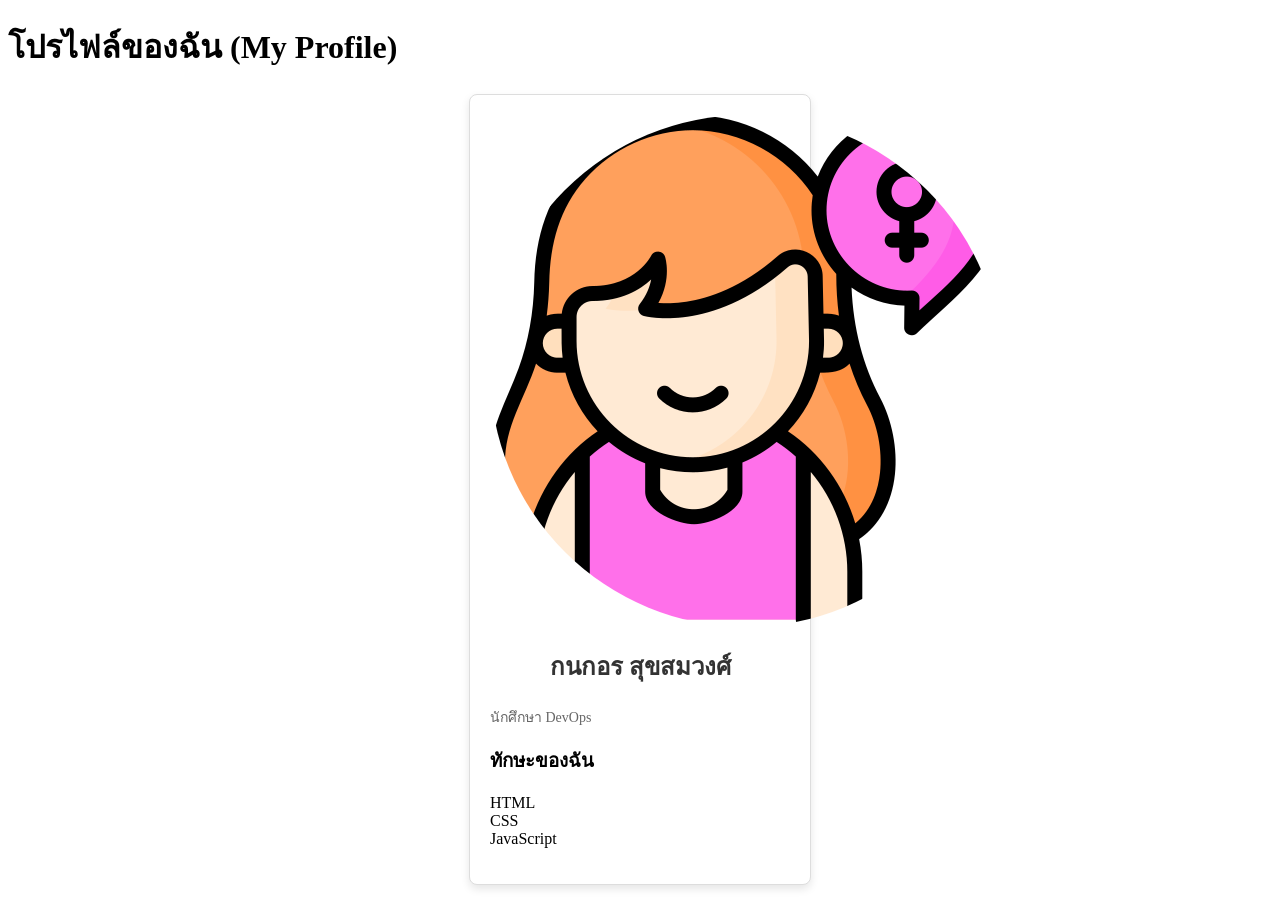
==== index.html @ c935ae17 "test1" ====
<!DOCTYPE html>
<html lang="th">
<head>
   
  <meta charset="UTF-8">
  <meta name="viewport" content="width=device-width, initial-scale=1.0">
  <title>โปรไฟล์ของฉัน</title>

  <link rel="stylesheet" href="style.css">
  
  <meta charset="UTF-8">
  <meta name="viewport" content="width=device-width, initial-scale=1.0">
  <title>โปรไฟล์ของฉัน</title>

  </head>
<body>

  <header>
    <h1>โปรไฟล์ของฉัน (My Profile)</h1>
  </header>

  <main>
    <section class="card">
      <img src="gender_3066802.png" alt="รูปโปรไฟล์ตัวอย่าง">
      <h2 id="profile-name">กนกอร สุขสมวงศ์</h2>
      <p class="bio">นักศึกษา DevOps</p>

      <h3>ทักษะของฉัน</h3>
      <ul>
        <li>HTML</li>
        <li>CSS</li>
        <li>JavaScript</li>
      </ul>
    </section>
  </main>

</body>
</html>
---- style.css ----
/* ภารกิจที่ 2: จัดสไตล์ <body> */
body {
  background-color: papayawhip
  font-family: Arial, sans-serif;
}

/* ภารกิจที่ 3: จัดสไตล์ .card */
.card {
  width: 300px;
  background-color: #ffffff;
  border: 1px solid #dddddd;
  box-shadow: 0 4px 8px rgba(0,0,0,0.1);
  margin: 20px auto;
  padding: 20px;
  border-radius: 8px;
}

/* ภารกิจที่ 4: จัดสไตล์รูปภาพ <img> */
.card img {
  border-radius: 50%;
  display: block;
  margin: 0 auto 15px;
}

/* ภารกิจที่ 5: จัดสไตล์ชื่อ #profile-name */
#profile-name {
  color: #333333;
  text-align: center;
}

/* ภารกิจที่ 6: จัดสไตล์ .bio */
.bio {
  color: #666666;
  font-size: 14px;
}

/* ภารกิจที่ 7: จัดสไตล์ <ul> */
ul {
  list-style-type: none;
  padding-left: 0;
}
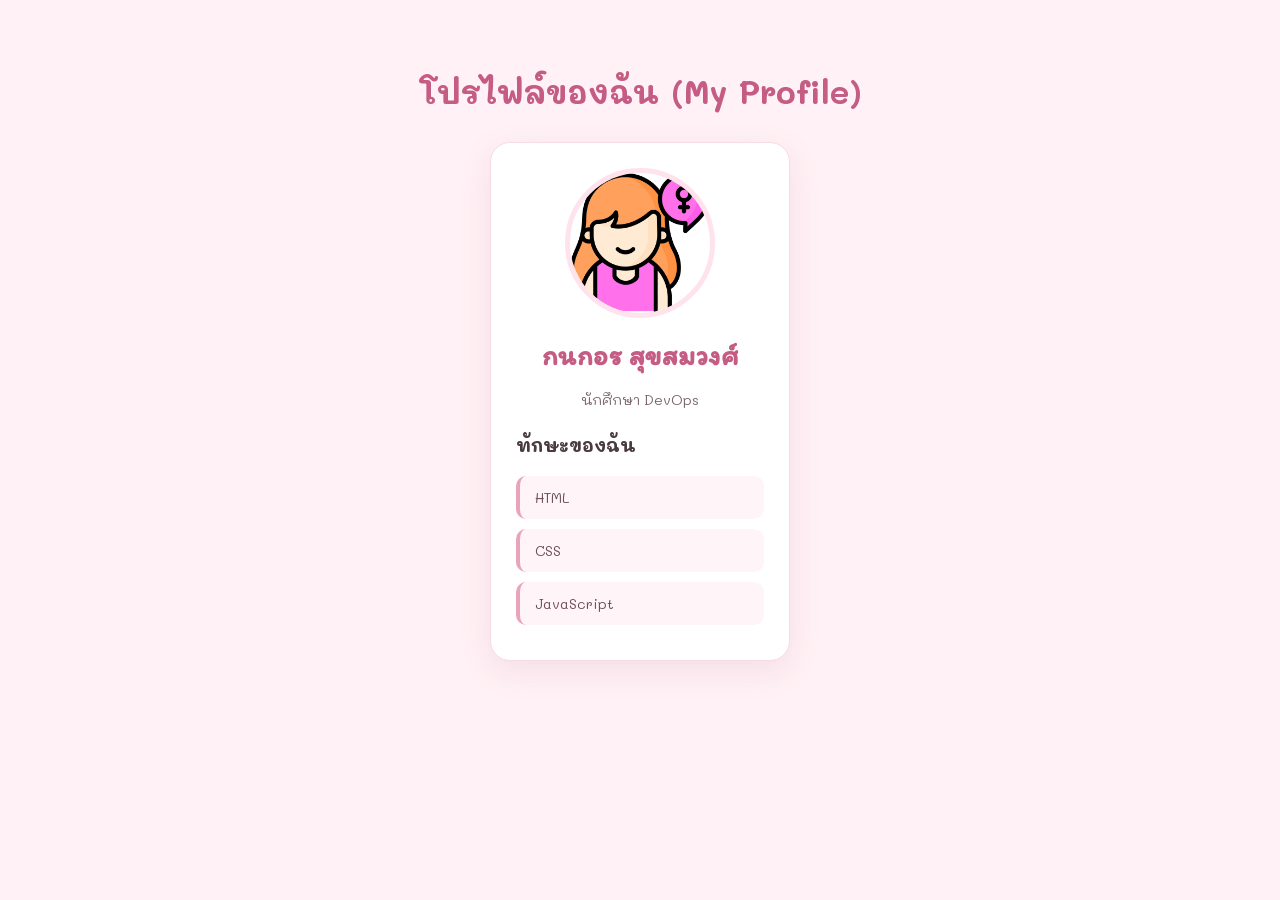
==== commit 3f8a0d51: "ตกแต่งงง" ====
--- a/index.html
+++ b/index.html
@@ -7,6 +7,9 @@
   <title>โปรไฟล์ของฉัน</title>
 
   <link rel="stylesheet" href="style.css">
+  <link rel="preconnect" href="https://fonts.googleapis.com">
+  <link rel="preconnect" href="https://fonts.gstatic.com" crossorigin>
+  <link href="https://fonts.googleapis.com/css2?family=Itim&family=Mali:wght@400;500;600;700&display=swap" rel="stylesheet">
   
   <meta charset="UTF-8">
   <meta name="viewport" content="width=device-width, initial-scale=1.0">
--- a/style.css
+++ b/style.css
@@ -1,41 +1,113 @@
+
 /* ภารกิจที่ 2: จัดสไตล์ <body> */
 body {
-  background-color: papayawhip
-  font-family: Arial, sans-serif;
+  background-color: #fff1f5;
+  font-family: "Arial", sans-serif;
+  color: #4a3b40;
+  margin: 0;
+  padding: 40px 20px;
+  min-height: 100vh;
+  box-sizing: border-box;
 }
 
 /* ภารกิจที่ 3: จัดสไตล์ .card */
 .card {
   width: 300px;
+  max-width: 100%;
   background-color: #ffffff;
-  border: 1px solid #dddddd;
-  box-shadow: 0 4px 8px rgba(0,0,0,0.1);
+  border: 1px solid #f5dce5;
+  box-shadow: 0 10px 30px rgba(180, 120, 145, 0.15);
   margin: 20px auto;
-  padding: 20px;
-  border-radius: 8px;
+  padding: 25px;
+  border-radius: 20px;
+  box-sizing: border-box;
+  transition: transform 0.3s ease, box-shadow 0.3s ease;
+}
+
+/* เอฟเฟกต์เมื่อเลื่อนเมาส์ไปบนการ์ด */
+.card:hover {
+  transform: translateY(-5px);
+  box-shadow: 0 15px 35px rgba(180, 120, 145, 0.22);
 }
 
 /* ภารกิจที่ 4: จัดสไตล์รูปภาพ <img> */
 .card img {
+  width: 140px;
+  height: 140px;
+  object-fit: cover;
+  border: 5px solid #ffe3ec;
   border-radius: 50%;
   display: block;
-  margin: 0 auto 15px;
+  margin: 0 auto 20px;
 }
 
 /* ภารกิจที่ 5: จัดสไตล์ชื่อ #profile-name */
 #profile-name {
-  color: #333333;
+  color: #c45c83;
   text-align: center;
+  font-size: 26px;
+  font-weight: bold;
+  margin: 0 0 15px;
+  letter-spacing: 0.5px;
 }
 
 /* ภารกิจที่ 6: จัดสไตล์ .bio */
 .bio {
-  color: #666666;
+  color: #78636c;
   font-size: 14px;
+  line-height: 1.8;
+  text-align: center;
+  margin-bottom: 20px;
 }
 
 /* ภารกิจที่ 7: จัดสไตล์ <ul> */
 ul {
   list-style-type: none;
   padding-left: 0;
-}+  margin: 0;
+}
+
+/* จัดสไตล์รายการข้อมูล */
+ul li {
+  background-color: #fff5f8;
+  color: #6b4b59;
+  padding: 12px 15px;
+  margin-bottom: 10px;
+  border-radius: 10px;
+  border-left: 4px solid #e9a3bd;
+  font-size: 14px;
+  transition: background-color 0.3s ease;
+}
+
+ul li:hover {
+  background-color: #ffe5ee;
+}
+
+
+/* ฟอนต์ลายมือทั้งหน้า */
+body {
+  font-family: "Mali", cursive;
+}
+
+/* จัดหัวข้อโปรไฟล์ให้อยู่ตรงกลาง */
+h1 {
+  text-align: center;
+  font-family: "Mali", cursive;
+  font-size: 32px;
+  font-weight: 700;
+  color: #c45c83;
+  margin: 30px auto;
+}
+
+/* ฟอนต์ลายมือสำหรับชื่อโปรไฟล์ */
+#profile-name {
+  font-family: "Itim", cursive;
+  font-size: 28px;
+  font-weight: 600;
+}
+
+/* ฟอนต์ลายมือสำหรับข้อมูลและรายการทักษะ */
+.bio,
+ul li {
+  font-family: "Mali", cursive;
+}
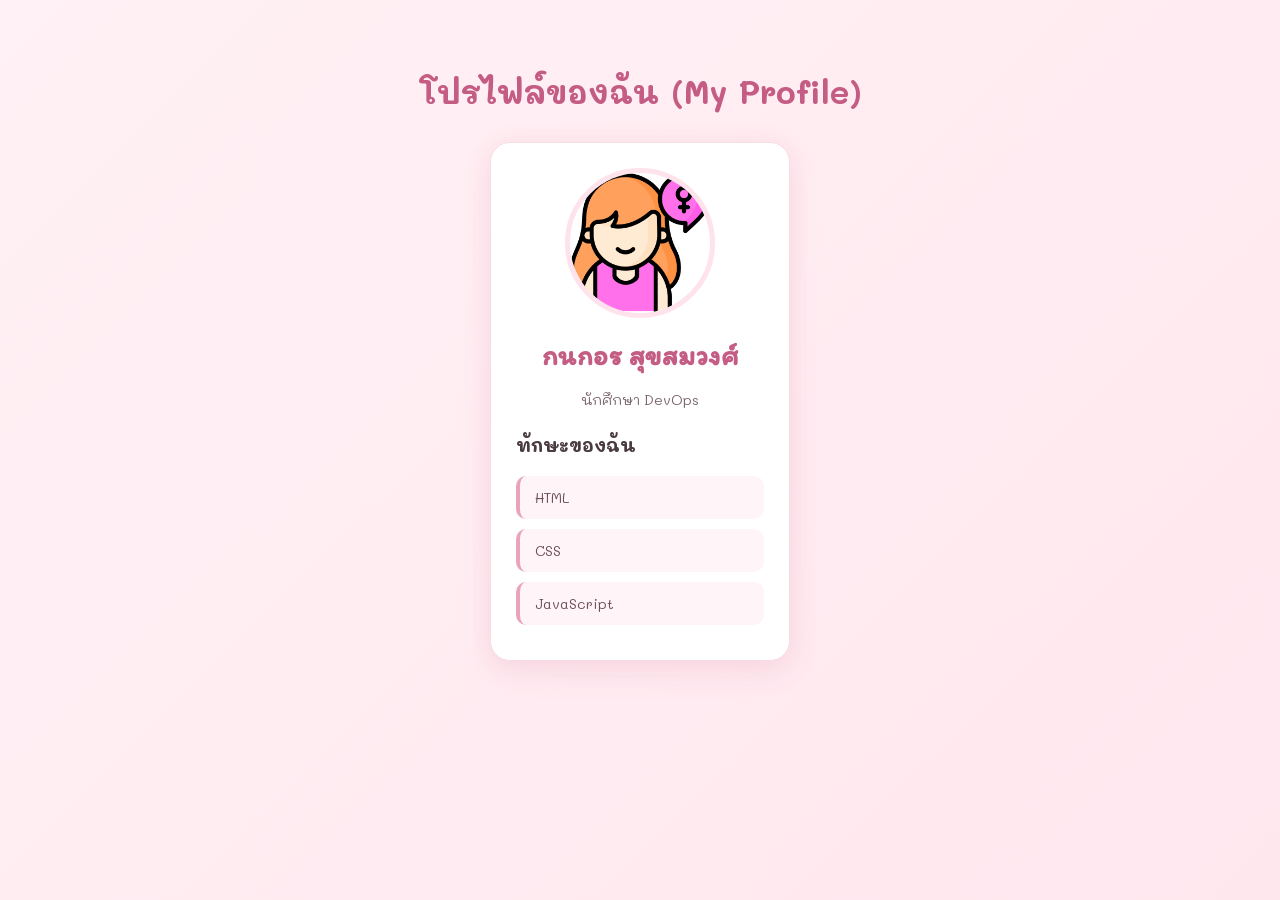
==== commit 53ef841f: "" ====
--- a/index.html
+++ b/index.html
@@ -17,6 +17,15 @@
 
   </head>
 <body>
+
+  
+  <div class="floating-decorations">
+  <span>🌸</span>
+  <span>♡</span>
+  <span>🌷</span>
+  <span>♡</span>
+  <span>🌸</span>
+  </div>
 
   <header>
     <h1>โปรไฟล์ของฉัน (My Profile)</h1>
@@ -38,4 +47,4 @@
   </main>
 
 </body>
-</html>+</html>
--- a/style.css
+++ b/style.css
@@ -111,3 +111,147 @@
 ul li {
   font-family: "Mali", cursive;
 }
+
+
+/* พื้นหลังสีชมพูไล่เฉดแบบเคลื่อนไหว */
+body {
+  background: linear-gradient(
+    135deg,
+    #fff1f5,
+    #ffe4ec,
+    #fce1f5,
+    #fff0e5
+  );
+  background-size: 400% 400%;
+  animation: backgroundMove 15s ease infinite;
+  overflow-x: hidden;
+}
+
+/* เอฟเฟกต์พื้นหลังเคลื่อนไหว */
+@keyframes backgroundMove {
+  0% {
+    background-position: 0% 50%;
+  }
+
+  50% {
+    background-position: 100% 50%;
+  }
+
+  100% {
+    background-position: 0% 50%;
+  }
+}
+
+/* การ์ดโปรไฟล์ค่อย ๆ ปรากฏขึ้น */
+.card {
+  animation: cardAppear 1s ease-out;
+}
+
+/* เอฟเฟกต์ตอนเปิดหน้า */
+@keyframes cardAppear {
+  from {
+    opacity: 0;
+    transform: translateY(40px) scale(0.95);
+  }
+
+  to {
+    opacity: 1;
+    transform: translateY(0) scale(1);
+  }
+}
+
+/* หัวข้อโปรไฟล์ค่อย ๆ ปรากฏ */
+h1 {
+  animation: titleAppear 1.2s ease-out;
+}
+
+@keyframes titleAppear {
+  from {
+    opacity: 0;
+    transform: translateY(-20px);
+  }
+
+  to {
+    opacity: 1;
+    transform: translateY(0);
+  }
+}
+
+/* เพิ่มเอฟเฟกต์แสงนุ่ม ๆ ให้การ์ด */
+.card {
+  box-shadow:
+    0 10px 30px rgba(196, 92, 131, 0.12),
+    0 0 20px rgba(255, 182, 193, 0.15);
+}
+
+
+
+/* กลุ่มดอกไม้และหัวใจ */
+.floating-decorations {
+  position: fixed;
+  inset: 0;
+  pointer-events: none;
+  overflow: hidden;
+  z-index: -1;
+}
+
+/* ดอกไม้และหัวใจแต่ละดวง */
+.floating-decorations span {
+  position: absolute;
+  bottom: -60px;
+  font-size: 30px;
+  color: #e9a3bd;
+  opacity: 0.45;
+  animation: floatUp 12s linear infinite;
+}
+
+/* กำหนดตำแหน่งและความเร็ว */
+.floating-decorations span:nth-child(1) {
+  left: 10%;
+  animation-duration: 14s;
+}
+
+.floating-decorations span:nth-child(2) {
+  left: 30%;
+  animation-duration: 11s;
+  animation-delay: 2s;
+}
+
+.floating-decorations span:nth-child(3) {
+  left: 55%;
+  animation-duration: 16s;
+  animation-delay: 4s;
+}
+
+.floating-decorations span:nth-child(4) {
+  left: 75%;
+  animation-duration: 12s;
+  animation-delay: 1s;
+}
+
+.floating-decorations span:nth-child(5) {
+  left: 90%;
+  animation-duration: 15s;
+  animation-delay: 3s;
+}
+
+/* เอฟเฟกต์ลอยขึ้น */
+@keyframes floatUp {
+  0% {
+    transform: translateY(0) rotate(0deg);
+    opacity: 0;
+  }
+
+  15% {
+    opacity: 0.45;
+  }
+
+  85% {
+    opacity: 0.45;
+  }
+
+  100% {
+    transform: translateY(-110vh) rotate(360deg);
+    opacity: 0;
+  }
+}
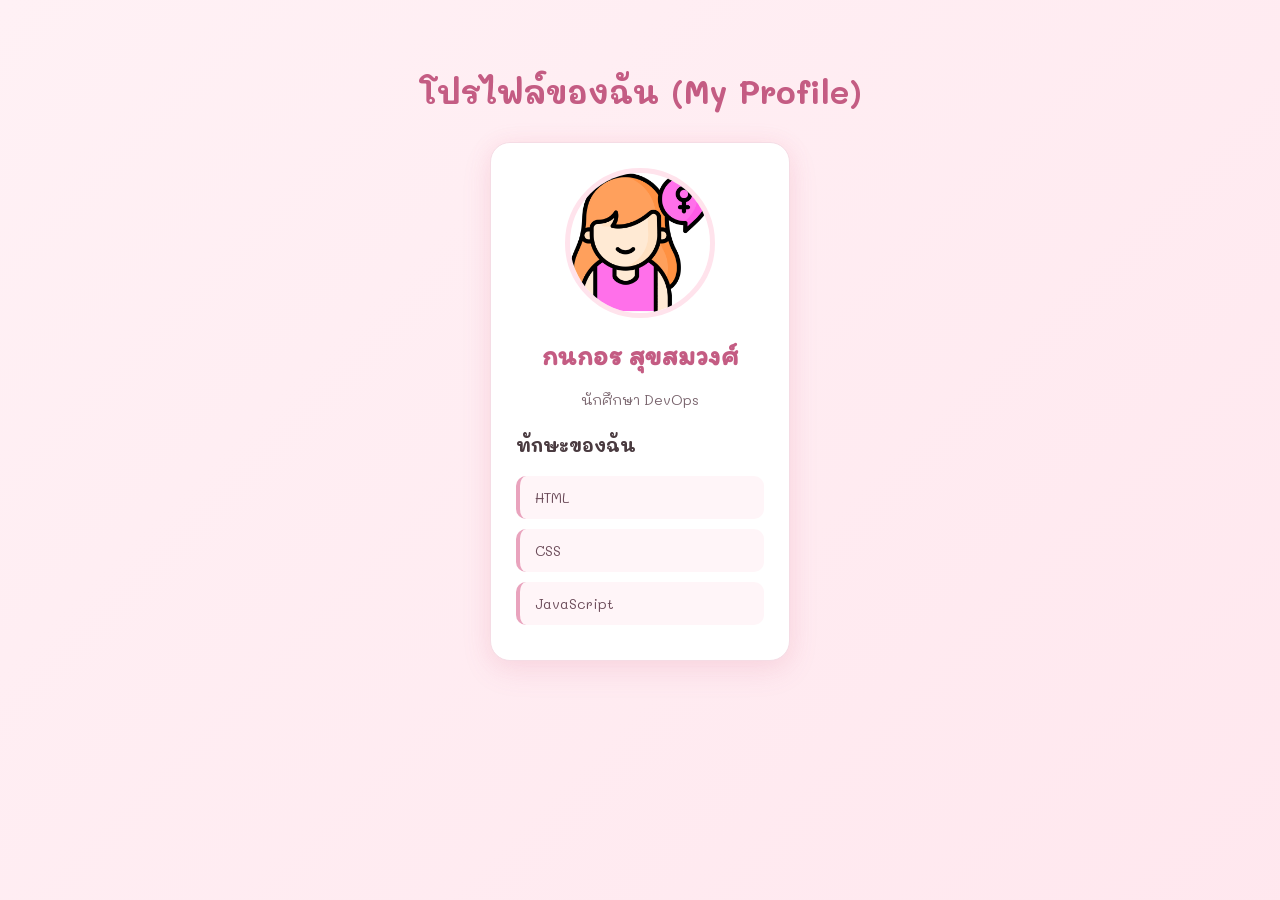
==== commit 138268e0: "" ====
--- a/index.html
+++ b/index.html
@@ -17,15 +17,6 @@
 
   </head>
 <body>
-
-  
-  <div class="floating-decorations">
-  <span>🌸</span>
-  <span>♡</span>
-  <span>🌷</span>
-  <span>♡</span>
-  <span>🌸</span>
-  </div>
 
   <header>
     <h1>โปรไฟล์ของฉัน (My Profile)</h1>
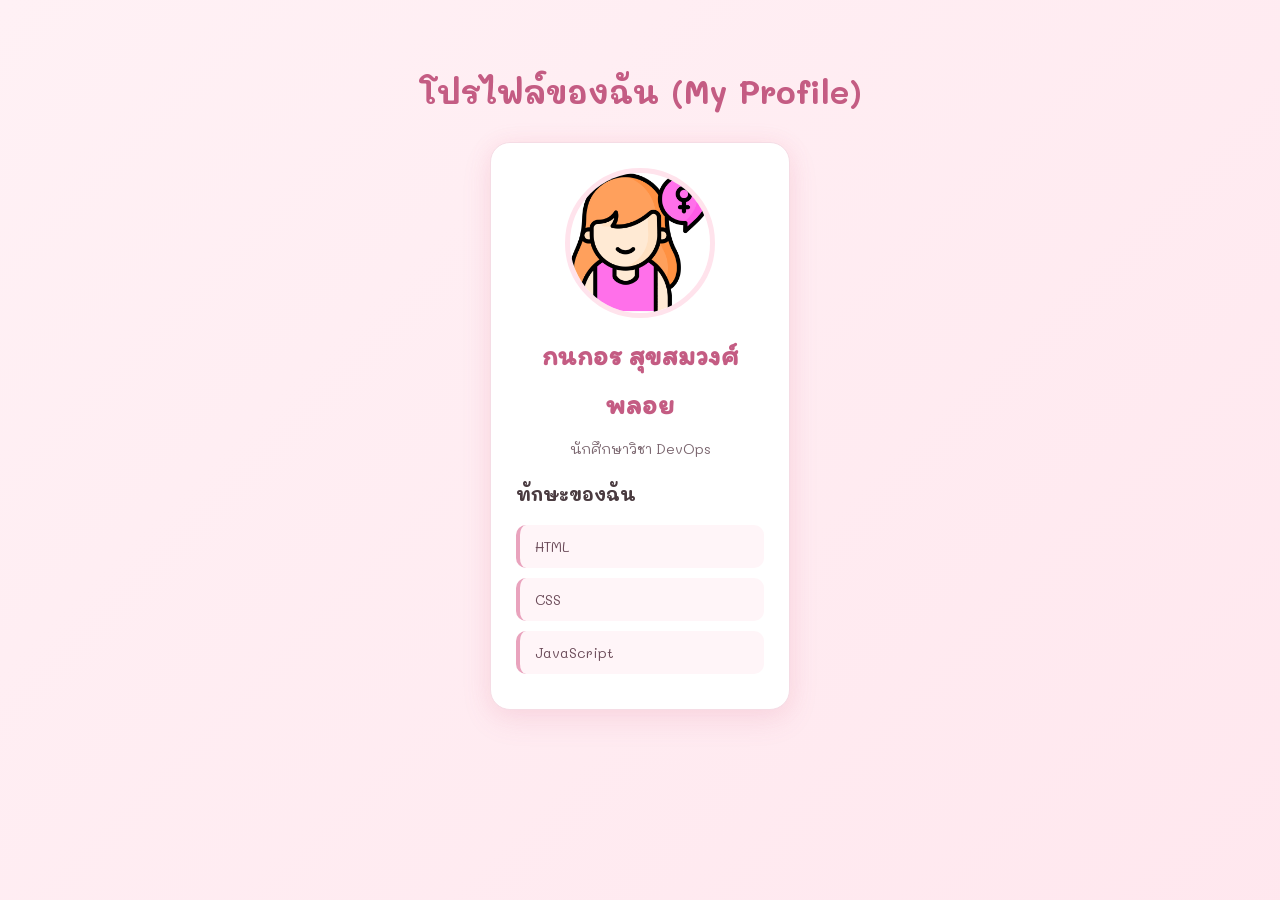
==== commit 6a9d5b63: "" ====
--- a/index.html
+++ b/index.html
@@ -26,7 +26,8 @@
     <section class="card">
       <img src="gender_3066802.png" alt="รูปโปรไฟล์ตัวอย่าง">
       <h2 id="profile-name">กนกอร สุขสมวงศ์</h2>
-      <p class="bio">นักศึกษา DevOps</p>
+      <h2 id="profile-name">พลอย</h2>
+      <p class="bio">นักศึกษาวิชา DevOps</p>
 
       <h3>ทักษะของฉัน</h3>
       <ul>
